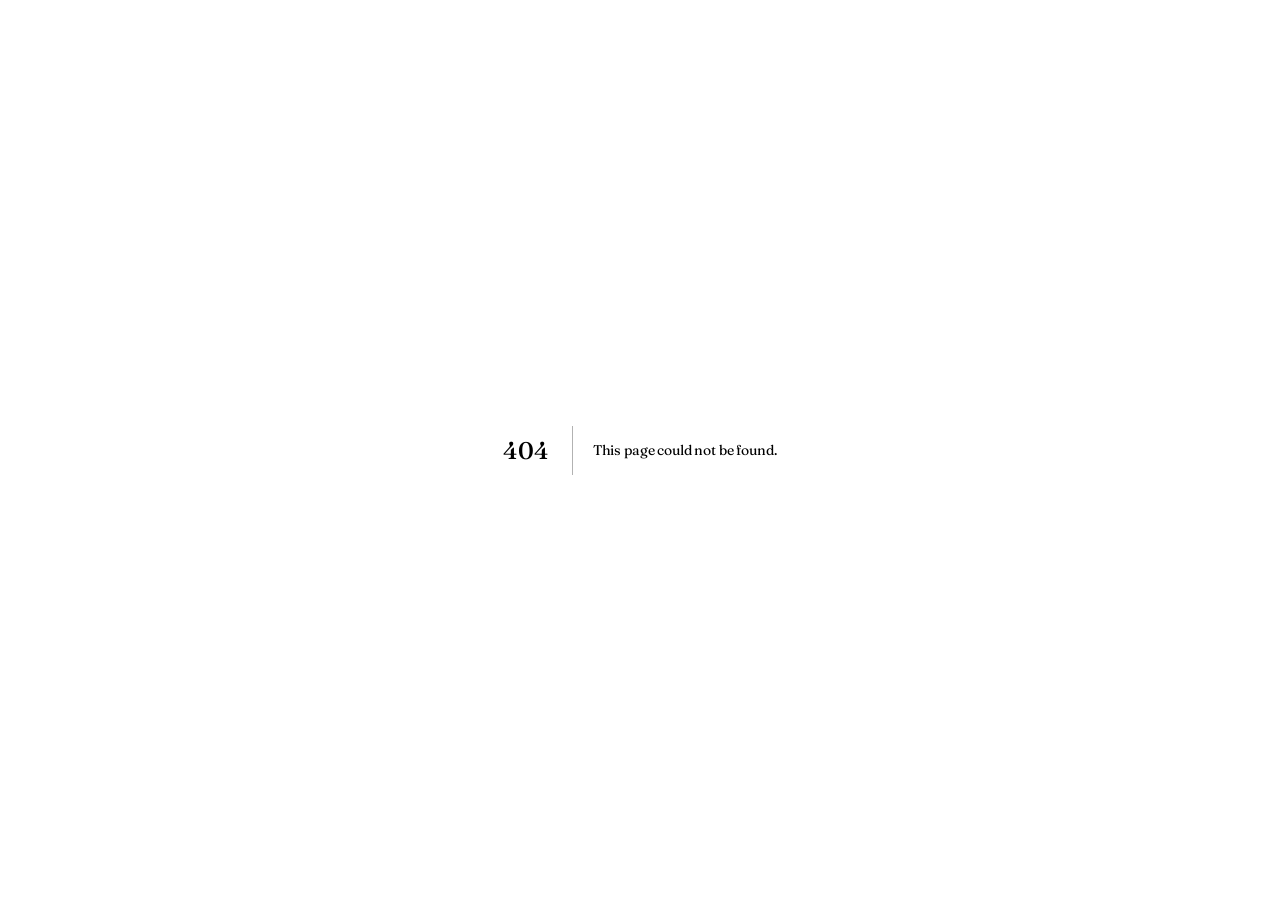
==== 404/index.html @ ecd36294 "Deploy static wedding dashboard" ====
<!DOCTYPE html><!--xGvPrdmE598zjME_dV7bC--><html lang="pt-BR"><head><meta charSet="utf-8"/><meta name="viewport" content="width=device-width, initial-scale=1"/><link rel="stylesheet" href="/_next/static/css/6b3531312c158960.css" data-precedence="next"/><link rel="preload" as="script" fetchPriority="low" href="/_next/static/chunks/webpack-1017649d66d1259f.js"/><script src="/_next/static/chunks/4bd1b696-c023c6e3521b1417.js" async=""></script><script src="/_next/static/chunks/255-81ba70bd132d3eed.js" async=""></script><script src="/_next/static/chunks/main-app-1fff531c7bb2194e.js" async=""></script><script src="/_next/static/chunks/44530001-841e3dca2e3e1a0b.js" async=""></script><script src="/_next/static/chunks/445-98592b2de2373aa4.js" async=""></script><script src="/_next/static/chunks/app/layout-c1b0266909528e82.js" async=""></script><meta name="robots" content="noindex"/><link rel="preconnect" href="https://fonts.googleapis.com"/><link rel="preconnect" href="https://fonts.gstatic.com" crossorigin=""/><title>404: This page could not be found.</title><title>Cockpit Mat &amp; Isa | 03/09/2026</title><meta name="description" content="Cockpit do casamento Mat &amp; Isa"/><link href="https://fonts.googleapis.com/css2?family=Fraunces:opsz,wght@9..144,400;9..144,500;9..144,600&amp;family=DM+Sans:wght@400;500;600;700&amp;display=swap" rel="stylesheet"/><script>
(function() {
  try {
    var stored = localStorage.getItem('theme');
    if (stored === 'dark') document.documentElement.classList.add('dark');
  } catch (e) {}
})();
</script><script src="/_next/static/chunks/polyfills-42372ed130431b0a.js" noModule=""></script></head><body><div hidden=""><!--$--><!--/$--></div><div style="font-family:system-ui,&quot;Segoe UI&quot;,Roboto,Helvetica,Arial,sans-serif,&quot;Apple Color Emoji&quot;,&quot;Segoe UI Emoji&quot;;height:100vh;text-align:center;display:flex;flex-direction:column;align-items:center;justify-content:center"><div><style>body{color:#000;background:#fff;margin:0}.next-error-h1{border-right:1px solid rgba(0,0,0,.3)}@media (prefers-color-scheme:dark){body{color:#fff;background:#000}.next-error-h1{border-right:1px solid rgba(255,255,255,.3)}}</style><h1 class="next-error-h1" style="display:inline-block;margin:0 20px 0 0;padding:0 23px 0 0;font-size:24px;font-weight:500;vertical-align:top;line-height:49px">404</h1><div style="display:inline-block"><h2 style="font-size:14px;font-weight:400;line-height:49px;margin:0">This page could not be found.</h2></div></div></div><!--$--><!--/$--><script src="/_next/static/chunks/webpack-1017649d66d1259f.js" id="_R_" async=""></script><script>(self.__next_f=self.__next_f||[]).push([0])</script><script>self.__next_f.push([1,"1:\"$Sreact.fragment\"\n2:I[4213,[\"730\",\"static/chunks/44530001-841e3dca2e3e1a0b.js\",\"445\",\"static/chunks/445-98592b2de2373aa4.js\",\"177\",\"static/chunks/app/layout-c1b0266909528e82.js\"],\"StoreProvider\"]\n3:I[9766,[],\"\"]\n4:I[8924,[],\"\"]\n5:I[4431,[],\"OutletBoundary\"]\n7:I[5278,[],\"AsyncMetadataOutlet\"]\n9:I[4431,[],\"ViewportBoundary\"]\nb:I[4431,[],\"MetadataBoundary\"]\nc:\"$Sreact.suspense\"\ne:I[7150,[],\"\"]\n:HL[\"/_next/static/css/6b3531312c158960.css\",\"style\"]\n"])</script><script>self.__next_f.push([1,"0:{\"P\":null,\"b\":\"xGvPrdmE598zjME_dV7bC\",\"p\":\"\",\"c\":[\"\",\"_not-found\",\"\"],\"i\":false,\"f\":[[[\"\",{\"children\":[\"/_not-found\",{\"children\":[\"__PAGE__\",{}]}]},\"$undefined\",\"$undefined\",true],[\"\",[\"$\",\"$1\",\"c\",{\"children\":[[[\"$\",\"link\",\"0\",{\"rel\":\"stylesheet\",\"href\":\"/_next/static/css/6b3531312c158960.css\",\"precedence\":\"next\",\"crossOrigin\":\"$undefined\",\"nonce\":\"$undefined\"}]],[\"$\",\"html\",null,{\"lang\":\"pt-BR\",\"suppressHydrationWarning\":true,\"children\":[[\"$\",\"head\",null,{\"children\":[[\"$\",\"link\",null,{\"rel\":\"preconnect\",\"href\":\"https://fonts.googleapis.com\"}],[\"$\",\"link\",null,{\"rel\":\"preconnect\",\"href\":\"https://fonts.gstatic.com\",\"crossOrigin\":\"\"}],[\"$\",\"link\",null,{\"href\":\"https://fonts.googleapis.com/css2?family=Fraunces:opsz,wght@9..144,400;9..144,500;9..144,600\u0026family=DM+Sans:wght@400;500;600;700\u0026display=swap\",\"rel\":\"stylesheet\"}],[\"$\",\"script\",null,{\"dangerouslySetInnerHTML\":{\"__html\":\"\\n(function() {\\n  try {\\n    var stored = localStorage.getItem('theme');\\n    if (stored === 'dark') document.documentElement.classList.add('dark');\\n  } catch (e) {}\\n})();\\n\"}}]]}],[\"$\",\"body\",null,{\"children\":[\"$\",\"$L2\",null,{\"children\":[\"$\",\"$L3\",null,{\"parallelRouterKey\":\"children\",\"error\":\"$undefined\",\"errorStyles\":\"$undefined\",\"errorScripts\":\"$undefined\",\"template\":[\"$\",\"$L4\",null,{}],\"templateStyles\":\"$undefined\",\"templateScripts\":\"$undefined\",\"notFound\":\"$undefined\",\"forbidden\":\"$undefined\",\"unauthorized\":\"$undefined\"}]}]}]]}]]}],{\"children\":[\"/_not-found\",[\"$\",\"$1\",\"c\",{\"children\":[null,[\"$\",\"$L3\",null,{\"parallelRouterKey\":\"children\",\"error\":\"$undefined\",\"errorStyles\":\"$undefined\",\"errorScripts\":\"$undefined\",\"template\":[\"$\",\"$L4\",null,{}],\"templateStyles\":\"$undefined\",\"templateScripts\":\"$undefined\",\"notFound\":\"$undefined\",\"forbidden\":\"$undefined\",\"unauthorized\":\"$undefined\"}]]}],{\"children\":[\"__PAGE__\",[\"$\",\"$1\",\"c\",{\"children\":[[[\"$\",\"title\",null,{\"children\":\"404: This page could not be found.\"}],[\"$\",\"div\",null,{\"style\":{\"fontFamily\":\"system-ui,\\\"Segoe UI\\\",Roboto,Helvetica,Arial,sans-serif,\\\"Apple Color Emoji\\\",\\\"Segoe UI Emoji\\\"\",\"height\":\"100vh\",\"textAlign\":\"center\",\"display\":\"flex\",\"flexDirection\":\"column\",\"alignItems\":\"center\",\"justifyContent\":\"center\"},\"children\":[\"$\",\"div\",null,{\"children\":[[\"$\",\"style\",null,{\"dangerouslySetInnerHTML\":{\"__html\":\"body{color:#000;background:#fff;margin:0}.next-error-h1{border-right:1px solid rgba(0,0,0,.3)}@media (prefers-color-scheme:dark){body{color:#fff;background:#000}.next-error-h1{border-right:1px solid rgba(255,255,255,.3)}}\"}}],[\"$\",\"h1\",null,{\"className\":\"next-error-h1\",\"style\":{\"display\":\"inline-block\",\"margin\":\"0 20px 0 0\",\"padding\":\"0 23px 0 0\",\"fontSize\":24,\"fontWeight\":500,\"verticalAlign\":\"top\",\"lineHeight\":\"49px\"},\"children\":404}],[\"$\",\"div\",null,{\"style\":{\"display\":\"inline-block\"},\"children\":[\"$\",\"h2\",null,{\"style\":{\"fontSize\":14,\"fontWeight\":400,\"lineHeight\":\"49px\",\"margin\":0},\"children\":\"This page could not be found.\"}]}]]}]}]],null,[\"$\",\"$L5\",null,{\"children\":[\"$L6\",[\"$\",\"$L7\",null,{\"promise\":\"$@8\"}]]}]]}],{},null,false]},null,false]},null,false],[\"$\",\"$1\",\"h\",{\"children\":[[\"$\",\"meta\",null,{\"name\":\"robots\",\"content\":\"noindex\"}],[[\"$\",\"$L9\",null,{\"children\":\"$La\"}],null],[\"$\",\"$Lb\",null,{\"children\":[\"$\",\"div\",null,{\"hidden\":true,\"children\":[\"$\",\"$c\",null,{\"fallback\":null,\"children\":\"$Ld\"}]}]}]]}],false]],\"m\":\"$undefined\",\"G\":[\"$e\",[]],\"s\":false,\"S\":true}\n"])</script><script>self.__next_f.push([1,"a:[[\"$\",\"meta\",\"0\",{\"charSet\":\"utf-8\"}],[\"$\",\"meta\",\"1\",{\"name\":\"viewport\",\"content\":\"width=device-width, initial-scale=1\"}]]\n6:null\n"])</script><script>self.__next_f.push([1,"8:{\"metadata\":[[\"$\",\"title\",\"0\",{\"children\":\"Cockpit Mat \u0026 Isa | 03/09/2026\"}],[\"$\",\"meta\",\"1\",{\"name\":\"description\",\"content\":\"Cockpit do casamento Mat \u0026 Isa\"}]],\"error\":null,\"digest\":\"$undefined\"}\n"])</script><script>self.__next_f.push([1,"d:\"$8:metadata\"\n"])</script></body></html>
---- _next/static/css/6b3531312c158960.css ----
/*! tailwindcss v4.3.0 | MIT License | https://tailwindcss.com */@layer properties{@supports (((-webkit-hyphens:none)) and (not (margin-trim:inline))) or ((-moz-orient:inline) and (not (color:rgb(from red r g b)))){*,::backdrop,:after,:before{--tw-space-y-reverse:0;--tw-divide-y-reverse:0;--tw-border-style:solid;--tw-leading:initial;--tw-font-weight:initial;--tw-tracking:initial;--tw-ordinal:initial;--tw-slashed-zero:initial;--tw-numeric-figure:initial;--tw-numeric-spacing:initial;--tw-numeric-fraction:initial;--tw-shadow:0 0 #0000;--tw-shadow-color:initial;--tw-shadow-alpha:100%;--tw-inset-shadow:0 0 #0000;--tw-inset-shadow-color:initial;--tw-inset-shadow-alpha:100%;--tw-ring-color:initial;--tw-ring-shadow:0 0 #0000;--tw-inset-ring-color:initial;--tw-inset-ring-shadow:0 0 #0000;--tw-ring-inset:initial;--tw-ring-offset-width:0px;--tw-ring-offset-color:#fff;--tw-ring-offset-shadow:0 0 #0000;--tw-outline-style:solid;--tw-blur:initial;--tw-brightness:initial;--tw-contrast:initial;--tw-grayscale:initial;--tw-hue-rotate:initial;--tw-invert:initial;--tw-opacity:initial;--tw-saturate:initial;--tw-sepia:initial;--tw-drop-shadow:initial;--tw-drop-shadow-color:initial;--tw-drop-shadow-alpha:100%;--tw-drop-shadow-size:initial;--tw-backdrop-blur:initial;--tw-backdrop-brightness:initial;--tw-backdrop-contrast:initial;--tw-backdrop-grayscale:initial;--tw-backdrop-hue-rotate:initial;--tw-backdrop-invert:initial;--tw-backdrop-opacity:initial;--tw-backdrop-saturate:initial;--tw-backdrop-sepia:initial;--tw-scale-x:1;--tw-scale-y:1;--tw-scale-z:1}}}@layer theme{:host,:root{--font-sans:ui-sans-serif,system-ui,sans-serif,"Apple Color Emoji","Segoe UI Emoji","Segoe UI Symbol","Noto Color Emoji";--font-mono:ui-monospace,SFMono-Regular,Menlo,Monaco,Consolas,"Liberation Mono","Courier New",monospace;--color-white:#fff;--spacing:.25rem;--container-sm:24rem;--container-md:28rem;--container-xl:36rem;--container-3xl:48rem;--container-4xl:56rem;--container-5xl:64rem;--container-6xl:72rem;--container-7xl:80rem;--text-xs:.75rem;--text-xs--line-height:calc(1 / .75);--text-sm:.875rem;--text-sm--line-height:calc(1.25 / .875);--text-base:1rem;--text-base--line-height:calc(1.5 / 1);--text-lg:1.125rem;--text-lg--line-height:calc(1.75 / 1.125);--text-xl:1.25rem;--text-xl--line-height:calc(1.75 / 1.25);--text-2xl:1.5rem;--text-2xl--line-height:calc(2 / 1.5);--text-3xl:1.875rem;--text-3xl--line-height:calc(2.25 / 1.875);--text-4xl:2.25rem;--text-4xl--line-height:calc(2.5 / 2.25);--text-5xl:3rem;--text-5xl--line-height:1;--text-6xl:3.75rem;--text-6xl--line-height:1;--text-7xl:4.5rem;--text-7xl--line-height:1;--text-8xl:6rem;--text-8xl--line-height:1;--font-weight-light:300;--font-weight-normal:400;--font-weight-medium:500;--font-weight-semibold:600;--font-weight-bold:700;--tracking-tighter:-.05em;--tracking-tight:-.025em;--tracking-wide:.025em;--tracking-wider:.05em;--leading-relaxed:1.625;--radius-md:.375rem;--radius-lg:.5rem;--radius-xl:.75rem;--radius-3xl:1.5rem;--blur-xl:24px;--default-transition-duration:.15s;--default-transition-timing-function:cubic-bezier(.4,0,.2,1);--default-font-family:var(--font-sans);--default-mono-font-family:var(--font-mono);--font-display:"Fraunces","Cormorant Garamond",Georgia,serif;--font-body:"DM Sans",system-ui,-apple-system,sans-serif}}@layer base{*,::backdrop,:after,:before{box-sizing:border-box;border:0 solid;margin:0;padding:0}::file-selector-button{box-sizing:border-box;border:0 solid;margin:0;padding:0}:host,html{-webkit-text-size-adjust:100%;tab-size:4;line-height:1.5;font-family:var(--default-font-family,ui-sans-serif,system-ui,sans-serif,"Apple Color Emoji","Segoe UI Emoji","Segoe UI Symbol","Noto Color Emoji");font-feature-settings:var(--default-font-feature-settings,normal);font-variation-settings:var(--default-font-variation-settings,normal);-webkit-tap-highlight-color:transparent}hr{height:0;color:inherit;border-top-width:1px}abbr:where([title]){-webkit-text-decoration:underline dotted;text-decoration:underline dotted}h1,h2,h3,h4,h5,h6{font-size:inherit;font-weight:inherit}a{color:inherit;-webkit-text-decoration:inherit;text-decoration:inherit}b,strong{font-weight:bolder}code,kbd,pre,samp{font-family:var(--default-mono-font-family,ui-monospace,SFMono-Regular,Menlo,Monaco,Consolas,"Liberation Mono","Courier New",monospace);font-feature-settings:var(--default-mono-font-feature-settings,normal);font-variation-settings:var(--default-mono-font-variation-settings,normal);font-size:1em}small{font-size:80%}sub,sup{vertical-align:baseline;font-size:75%;line-height:0;position:relative}sub{bottom:-.25em}sup{top:-.5em}table{text-indent:0;border-color:inherit;border-collapse:collapse}:-moz-focusring{outline:auto}progress{vertical-align:baseline}summary{display:list-item}menu,ol,ul{list-style:none}audio,canvas,embed,iframe,img,object,svg,video{vertical-align:middle;display:block}img,video{max-width:100%;height:auto}button,input,optgroup,select,textarea{font:inherit;font-feature-settings:inherit;font-variation-settings:inherit;letter-spacing:inherit;color:inherit;opacity:1;background-color:#0000;border-radius:0}::file-selector-button{font:inherit;font-feature-settings:inherit;font-variation-settings:inherit;letter-spacing:inherit;color:inherit;opacity:1;background-color:#0000;border-radius:0}:where(select:is([multiple],[size])) optgroup{font-weight:bolder}:where(select:is([multiple],[size])) optgroup option{padding-inline-start:20px}::file-selector-button{margin-inline-end:4px}::placeholder{opacity:1}@supports (not ((-webkit-appearance:-apple-pay-button))) or (contain-intrinsic-size:1px){::placeholder{color:currentColor}@supports (color:color-mix(in lab,red,red)){::placeholder{color:color-mix(in oklab,currentcolor 50%,transparent)}}}textarea{resize:vertical}::-webkit-search-decoration{-webkit-appearance:none}::-webkit-date-and-time-value{min-height:1lh;text-align:inherit}::-webkit-datetime-edit{display:inline-flex}::-webkit-datetime-edit-fields-wrapper{padding:0}::-webkit-datetime-edit,::-webkit-datetime-edit-year-field{padding-block:0}::-webkit-datetime-edit-day-field,::-webkit-datetime-edit-month-field{padding-block:0}::-webkit-datetime-edit-hour-field,::-webkit-datetime-edit-minute-field{padding-block:0}::-webkit-datetime-edit-millisecond-field,::-webkit-datetime-edit-second-field{padding-block:0}::-webkit-datetime-edit-meridiem-field{padding-block:0}::-webkit-calendar-picker-indicator{line-height:1}:-moz-ui-invalid{box-shadow:none}button,input:where([type=button],[type=reset],[type=submit]){appearance:button}::file-selector-button{appearance:button}::-webkit-inner-spin-button,::-webkit-outer-spin-button{height:auto}[hidden]:where(:not([hidden=until-found])){display:none!important}}@layer components;@layer utilities{.pointer-events-none{pointer-events:none}.visible{visibility:visible}.absolute{position:absolute}.fixed{position:fixed}.relative{position:relative}.sticky{position:sticky}.inset-0{inset:calc(var(--spacing) * 0)}.top-0{top:calc(var(--spacing) * 0)}.top-6{top:calc(var(--spacing) * 6)}.right-0{right:calc(var(--spacing) * 0)}.right-3{right:calc(var(--spacing) * 3)}.right-6{right:calc(var(--spacing) * 6)}.right-8{right:calc(var(--spacing) * 8)}.bottom-3{bottom:calc(var(--spacing) * 3)}.bottom-8{bottom:calc(var(--spacing) * 8)}.bottom-14{bottom:calc(var(--spacing) * 14)}.z-10{z-index:10}.z-50{z-index:50}.col-span-full{grid-column:1/-1}.container{width:100%}@media (min-width:40rem){.container{max-width:40rem}}@media (min-width:48rem){.container{max-width:48rem}}@media (min-width:64rem){.container{max-width:64rem}}@media (min-width:80rem){.container{max-width:80rem}}@media (min-width:96rem){.container{max-width:96rem}}.mx-auto{margin-inline:auto}.mt-0\.5{margin-top:calc(var(--spacing) * .5)}.mt-1{margin-top:calc(var(--spacing) * 1)}.mt-1\.5{margin-top:calc(var(--spacing) * 1.5)}.mt-2{margin-top:calc(var(--spacing) * 2)}.mt-3{margin-top:calc(var(--spacing) * 3)}.mt-auto{margin-top:auto}.mr-3{margin-right:calc(var(--spacing) * 3)}.mr-4{margin-right:calc(var(--spacing) * 4)}.mb-1{margin-bottom:calc(var(--spacing) * 1)}.mb-2{margin-bottom:calc(var(--spacing) * 2)}.mb-3{margin-bottom:calc(var(--spacing) * 3)}.mb-4{margin-bottom:calc(var(--spacing) * 4)}.mb-6{margin-bottom:calc(var(--spacing) * 6)}.mb-8{margin-bottom:calc(var(--spacing) * 8)}.mb-10{margin-bottom:calc(var(--spacing) * 10)}.ml-2{margin-left:calc(var(--spacing) * 2)}.block{display:block}.flex{display:flex}.grid{display:grid}.inline-block{display:inline-block}.inline-flex{display:inline-flex}.table{display:table}.aspect-square{aspect-ratio:1}.h-1{height:calc(var(--spacing) * 1)}.h-1\.5{height:calc(var(--spacing) * 1.5)}.h-2\.5{height:calc(var(--spacing) * 2.5)}.h-3{height:calc(var(--spacing) * 3)}.h-3\.5{height:calc(var(--spacing) * 3.5)}.h-4{height:calc(var(--spacing) * 4)}.h-5{height:calc(var(--spacing) * 5)}.h-6{height:calc(var(--spacing) * 6)}.h-8{height:calc(var(--spacing) * 8)}.h-9{height:calc(var(--spacing) * 9)}.h-10{height:calc(var(--spacing) * 10)}.h-12{height:calc(var(--spacing) * 12)}.h-\[1em\]{height:1em}.h-fit{height:fit-content}.h-full{height:100%}.min-h-\[60px\]{min-height:60px}.min-h-screen{min-height:100vh}.w-2\.5{width:calc(var(--spacing) * 2.5)}.w-3{width:calc(var(--spacing) * 3)}.w-3\.5{width:calc(var(--spacing) * 3.5)}.w-4{width:calc(var(--spacing) * 4)}.w-5{width:calc(var(--spacing) * 5)}.w-6{width:calc(var(--spacing) * 6)}.w-9{width:calc(var(--spacing) * 9)}.w-10{width:calc(var(--spacing) * 10)}.w-12{width:calc(var(--spacing) * 12)}.w-24{width:calc(var(--spacing) * 24)}.w-28{width:calc(var(--spacing) * 28)}.w-32{width:calc(var(--spacing) * 32)}.w-64{width:calc(var(--spacing) * 64)}.w-\[1\.2em\]{width:1.2em}.w-full{width:100%}.max-w-3xl{max-width:var(--container-3xl)}.max-w-4xl{max-width:var(--container-4xl)}.max-w-5xl{max-width:var(--container-5xl)}.max-w-6xl{max-width:var(--container-6xl)}.max-w-7xl{max-width:var(--container-7xl)}.max-w-md{max-width:var(--container-md)}.max-w-sm{max-width:var(--container-sm)}.max-w-xl{max-width:var(--container-xl)}.min-w-0{min-width:calc(var(--spacing) * 0)}.min-w-\[80px\]{min-width:80px}.flex-1{flex:1}.flex-shrink-0{flex-shrink:0}.cursor-pointer{cursor:pointer}.cursor-text{cursor:text}.resize-y{resize:vertical}.grid-cols-1{grid-template-columns:repeat(1,minmax(0,1fr))}.grid-cols-2{grid-template-columns:repeat(2,minmax(0,1fr))}.grid-cols-7{grid-template-columns:repeat(7,minmax(0,1fr))}.flex-col{flex-direction:column}.flex-wrap{flex-wrap:wrap}.items-center{align-items:center}.items-end{align-items:flex-end}.items-start{align-items:flex-start}.justify-between{justify-content:space-between}.justify-center{justify-content:center}.gap-1{gap:calc(var(--spacing) * 1)}.gap-2{gap:calc(var(--spacing) * 2)}.gap-3{gap:calc(var(--spacing) * 3)}.gap-4{gap:calc(var(--spacing) * 4)}.gap-6{gap:calc(var(--spacing) * 6)}.gap-8{gap:calc(var(--spacing) * 8)}:where(.space-y-1\.5>:not(:last-child)){--tw-space-y-reverse:0;margin-block-start:calc(calc(var(--spacing) * 1.5) * var(--tw-space-y-reverse));margin-block-end:calc(calc(var(--spacing) * 1.5) * calc(1 - var(--tw-space-y-reverse)))}:where(.space-y-2>:not(:last-child)){--tw-space-y-reverse:0;margin-block-start:calc(calc(var(--spacing) * 2) * var(--tw-space-y-reverse));margin-block-end:calc(calc(var(--spacing) * 2) * calc(1 - var(--tw-space-y-reverse)))}:where(.space-y-3>:not(:last-child)){--tw-space-y-reverse:0;margin-block-start:calc(calc(var(--spacing) * 3) * var(--tw-space-y-reverse));margin-block-end:calc(calc(var(--spacing) * 3) * calc(1 - var(--tw-space-y-reverse)))}:where(.space-y-4>:not(:last-child)){--tw-space-y-reverse:0;margin-block-start:calc(calc(var(--spacing) * 4) * var(--tw-space-y-reverse));margin-block-end:calc(calc(var(--spacing) * 4) * calc(1 - var(--tw-space-y-reverse)))}:where(.space-y-6>:not(:last-child)){--tw-space-y-reverse:0;margin-block-start:calc(calc(var(--spacing) * 6) * var(--tw-space-y-reverse));margin-block-end:calc(calc(var(--spacing) * 6) * calc(1 - var(--tw-space-y-reverse)))}:where(.space-y-8>:not(:last-child)){--tw-space-y-reverse:0;margin-block-start:calc(calc(var(--spacing) * 8) * var(--tw-space-y-reverse));margin-block-end:calc(calc(var(--spacing) * 8) * calc(1 - var(--tw-space-y-reverse)))}:where(.divide-y>:not(:last-child)){--tw-divide-y-reverse:0;border-bottom-style:var(--tw-border-style);border-top-style:var(--tw-border-style);border-top-width:calc(1px * var(--tw-divide-y-reverse));border-bottom-width:calc(1px * calc(1 - var(--tw-divide-y-reverse)))}:where(.divide-\[var\(--border\)\]>:not(:last-child)){border-color:var(--border)}.truncate{text-overflow:ellipsis;white-space:nowrap;overflow:hidden}.overflow-auto{overflow:auto}.overflow-hidden{overflow:hidden}.rounded{border-radius:.25rem}.rounded-3xl{border-radius:var(--radius-3xl)}.rounded-full{border-radius:3.40282e+38px}.rounded-lg{border-radius:var(--radius-lg)}.rounded-md{border-radius:var(--radius-md)}.rounded-xl{border-radius:var(--radius-xl)}.border{border-style:var(--tw-border-style);border-width:1px}.border-2{border-style:var(--tw-border-style);border-width:2px}.border-t{border-top-style:var(--tw-border-style);border-top-width:1px}.border-r{border-right-style:var(--tw-border-style);border-right-width:1px}.border-\[var\(--border\)\]{border-color:var(--border)}.border-\[var\(--border2\)\]{border-color:var(--border2)}.border-\[var\(--danger\)\],.border-\[var\(--danger\)\]\/30{border-color:var(--danger)}@supports (color:color-mix(in lab,red,red)){.border-\[var\(--danger\)\]\/30{border-color:color-mix(in oklab,var(--danger) 30%,transparent)}}.border-\[var\(--gold\)\],.border-\[var\(--gold\)\]\/20{border-color:var(--gold)}@supports (color:color-mix(in lab,red,red)){.border-\[var\(--gold\)\]\/20{border-color:color-mix(in oklab,var(--gold) 20%,transparent)}}.border-\[var\(--green\)\]{border-color:var(--green)}.border-transparent{border-color:#0000}.bg-\[var\(--background\)\]{background-color:var(--background)}.bg-\[var\(--bg\)\]{background-color:var(--bg)}.bg-\[var\(--card\)\],.bg-\[var\(--card\)\]\/70{background-color:var(--card)}@supports (color:color-mix(in lab,red,red)){.bg-\[var\(--card\)\]\/70{background-color:color-mix(in oklab,var(--card) 70%,transparent)}}.bg-\[var\(--card-bg\)\]{background-color:var(--card-bg)}.bg-\[var\(--card2\)\],.bg-\[var\(--card2\)\]\/40{background-color:var(--card2)}@supports (color:color-mix(in lab,red,red)){.bg-\[var\(--card2\)\]\/40{background-color:color-mix(in oklab,var(--card2) 40%,transparent)}}.bg-\[var\(--danger\)\]\/5{background-color:var(--danger)}@supports (color:color-mix(in lab,red,red)){.bg-\[var\(--danger\)\]\/5{background-color:color-mix(in oklab,var(--danger) 5%,transparent)}}.bg-\[var\(--danger\)\]\/10{background-color:var(--danger)}@supports (color:color-mix(in lab,red,red)){.bg-\[var\(--danger\)\]\/10{background-color:color-mix(in oklab,var(--danger) 10%,transparent)}}.bg-\[var\(--danger-h\)\]{background-color:var(--danger-h)}.bg-\[var\(--destructive\)\]{background-color:var(--destructive)}.bg-\[var\(--gold\)\]{background-color:var(--gold)}.bg-\[var\(--gold-dim\)\]{background-color:var(--gold-dim)}.bg-\[var\(--green\)\]{background-color:var(--green)}.bg-\[var\(--orange\)\]{background-color:var(--orange)}.bg-\[var\(--primary\)\]{background-color:var(--primary)}.bg-\[var\(--secondary\)\]{background-color:var(--secondary)}.fill-\[var\(--gold\)\]{fill:var(--gold)}.p-1{padding:calc(var(--spacing) * 1)}.p-1\.5{padding:calc(var(--spacing) * 1.5)}.p-2{padding:calc(var(--spacing) * 2)}.p-3{padding:calc(var(--spacing) * 3)}.p-4{padding:calc(var(--spacing) * 4)}.p-5{padding:calc(var(--spacing) * 5)}.p-6{padding:calc(var(--spacing) * 6)}.p-8{padding:calc(var(--spacing) * 8)}.px-1{padding-inline:calc(var(--spacing) * 1)}.px-2{padding-inline:calc(var(--spacing) * 2)}.px-2\.5{padding-inline:calc(var(--spacing) * 2.5)}.px-3{padding-inline:calc(var(--spacing) * 3)}.px-4{padding-inline:calc(var(--spacing) * 4)}.px-8{padding-inline:calc(var(--spacing) * 8)}.py-0\.5{padding-block:calc(var(--spacing) * .5)}.py-1{padding-block:calc(var(--spacing) * 1)}.py-1\.5{padding-block:calc(var(--spacing) * 1.5)}.py-2{padding-block:calc(var(--spacing) * 2)}.py-3{padding-block:calc(var(--spacing) * 3)}.py-4{padding-block:calc(var(--spacing) * 4)}.py-12{padding-block:calc(var(--spacing) * 12)}.pt-0{padding-top:calc(var(--spacing) * 0)}.pt-3{padding-top:calc(var(--spacing) * 3)}.pt-24{padding-top:calc(var(--spacing) * 24)}.pt-\[40vh\]{padding-top:40vh}.pr-24{padding-right:calc(var(--spacing) * 24)}.pb-6{padding-bottom:calc(var(--spacing) * 6)}.pb-12{padding-bottom:calc(var(--spacing) * 12)}.text-center{text-align:center}.text-left{text-align:left}.text-right{text-align:right}.font-mono{font-family:var(--font-mono)}.font-sans{font-family:var(--font-sans)}.text-2xl{font-size:var(--text-2xl);line-height:var(--tw-leading,var(--text-2xl--line-height))}.text-3xl{font-size:var(--text-3xl);line-height:var(--tw-leading,var(--text-3xl--line-height))}.text-4xl{font-size:var(--text-4xl);line-height:var(--tw-leading,var(--text-4xl--line-height))}.text-5xl{font-size:var(--text-5xl);line-height:var(--tw-leading,var(--text-5xl--line-height))}.text-base{font-size:var(--text-base);line-height:var(--tw-leading,var(--text-base--line-height))}.text-lg{font-size:var(--text-lg);line-height:var(--tw-leading,var(--text-lg--line-height))}.text-sm{font-size:var(--text-sm);line-height:var(--tw-leading,var(--text-sm--line-height))}.text-xl{font-size:var(--text-xl);line-height:var(--tw-leading,var(--text-xl--line-height))}.text-xs{font-size:var(--text-xs);line-height:var(--tw-leading,var(--text-xs--line-height))}.text-\[9px\]{font-size:9px}.text-\[10px\]{font-size:10px}.text-\[11px\]{font-size:11px}.leading-none{--tw-leading:1;line-height:1}.leading-relaxed{--tw-leading:var(--leading-relaxed);line-height:var(--leading-relaxed)}.font-bold{--tw-font-weight:var(--font-weight-bold);font-weight:var(--font-weight-bold)}.font-light{--tw-font-weight:var(--font-weight-light);font-weight:var(--font-weight-light)}.font-medium{--tw-font-weight:var(--font-weight-medium);font-weight:var(--font-weight-medium)}.font-normal{--tw-font-weight:var(--font-weight-normal);font-weight:var(--font-weight-normal)}.font-semibold{--tw-font-weight:var(--font-weight-semibold);font-weight:var(--font-weight-semibold)}.tracking-\[0\.2em\]{--tw-tracking:.2em;letter-spacing:.2em}.tracking-tight{--tw-tracking:var(--tracking-tight);letter-spacing:var(--tracking-tight)}.tracking-tighter{--tw-tracking:var(--tracking-tighter);letter-spacing:var(--tracking-tighter)}.tracking-wide{--tw-tracking:var(--tracking-wide);letter-spacing:var(--tracking-wide)}.tracking-wider{--tw-tracking:var(--tracking-wider);letter-spacing:var(--tracking-wider)}.whitespace-nowrap{white-space:nowrap}.whitespace-pre-wrap{white-space:pre-wrap}.text-\[var\(--card-foreground\)\]{color:var(--card-foreground)}.text-\[var\(--danger\)\]{color:var(--danger)}.text-\[var\(--destructive-foreground\)\]{color:var(--destructive-foreground)}.text-\[var\(--foreground\)\]{color:var(--foreground)}.text-\[var\(--gold\)\]{color:var(--gold)}.text-\[var\(--gold-h\)\]{color:var(--gold-h)}.text-\[var\(--green\)\]{color:var(--green)}.text-\[var\(--muted-foreground\)\]{color:var(--muted-foreground)}.text-\[var\(--orange\)\]{color:var(--orange)}.text-\[var\(--primary\)\]{color:var(--primary)}.text-\[var\(--primary-foreground\)\]{color:var(--primary-foreground)}.text-\[var\(--secondary-foreground\)\]{color:var(--secondary-foreground)}.text-\[var\(--text\)\]{color:var(--text)}.text-\[var\(--text2\)\]{color:var(--text2)}.text-\[var\(--text3\)\],.text-\[var\(--text3\)\]\/50{color:var(--text3)}@supports (color:color-mix(in lab,red,red)){.text-\[var\(--text3\)\]\/50{color:color-mix(in oklab,var(--text3) 50%,transparent)}}.text-white{color:var(--color-white)}.capitalize{text-transform:capitalize}.uppercase{text-transform:uppercase}.italic{font-style:italic}.tabular-nums{--tw-numeric-spacing:tabular-nums;font-variant-numeric:var(--tw-ordinal,) var(--tw-slashed-zero,) var(--tw-numeric-figure,) var(--tw-numeric-spacing,) var(--tw-numeric-fraction,)}.line-through{text-decoration-line:line-through}.underline-offset-4{text-underline-offset:4px}.opacity-0{opacity:0}.opacity-50{opacity:.5}.opacity-60{opacity:.6}.opacity-70{opacity:.7}.shadow-\[var\(--gold\)\]\/20{--tw-shadow-alpha:20%;--tw-shadow:var(--gold)}.shadow-\[var\(--gold\)\]\/20,.shadow-\[var\(--shadow-2\)\]{box-shadow:var(--tw-inset-shadow),var(--tw-inset-ring-shadow),var(--tw-ring-offset-shadow),var(--tw-ring-shadow),var(--tw-shadow)}.shadow-\[var\(--shadow-2\)\]{--tw-shadow:var(--shadow-2)}.shadow-\[var\(--shadow-3\)\]{--tw-shadow:var(--shadow-3)}.shadow-\[var\(--shadow-3\)\],.shadow-lg{box-shadow:var(--tw-inset-shadow),var(--tw-inset-ring-shadow),var(--tw-ring-offset-shadow),var(--tw-ring-shadow),var(--tw-shadow)}.shadow-lg{--tw-shadow:0 10px 15px -3px var(--tw-shadow-color,#0000001a),0 4px 6px -4px var(--tw-shadow-color,#0000001a)}.shadow-sm{--tw-shadow:0 1px 3px 0 var(--tw-shadow-color,#0000001a),0 1px 2px -1px var(--tw-shadow-color,#0000001a)}.ring-2,.shadow-sm{box-shadow:var(--tw-inset-shadow),var(--tw-inset-ring-shadow),var(--tw-ring-offset-shadow),var(--tw-ring-shadow),var(--tw-shadow)}.ring-2{--tw-ring-shadow:var(--tw-ring-inset,) 0 0 0 calc(2px + var(--tw-ring-offset-width)) var(--tw-ring-color,currentcolor)}.ring-\[var\(--gold\)\]\/40{--tw-ring-color:var(--gold)}@supports (color:color-mix(in lab,red,red)){.ring-\[var\(--gold\)\]\/40{--tw-ring-color:color-mix(in oklab,var(--gold) 40%,transparent)}}.outline{outline-style:var(--tw-outline-style);outline-width:1px}.filter{filter:var(--tw-blur,) var(--tw-brightness,) var(--tw-contrast,) var(--tw-grayscale,) var(--tw-hue-rotate,) var(--tw-invert,) var(--tw-saturate,) var(--tw-sepia,) var(--tw-drop-shadow,)}.backdrop-blur-xl{--tw-backdrop-blur:blur(var(--blur-xl));-webkit-backdrop-filter:var(--tw-backdrop-blur,) var(--tw-backdrop-brightness,) var(--tw-backdrop-contrast,) var(--tw-backdrop-grayscale,) var(--tw-backdrop-hue-rotate,) var(--tw-backdrop-invert,) var(--tw-backdrop-opacity,) var(--tw-backdrop-saturate,) var(--tw-backdrop-sepia,);backdrop-filter:var(--tw-backdrop-blur,) var(--tw-backdrop-brightness,) var(--tw-backdrop-contrast,) var(--tw-backdrop-grayscale,) var(--tw-backdrop-hue-rotate,) var(--tw-backdrop-invert,) var(--tw-backdrop-opacity,) var(--tw-backdrop-saturate,) var(--tw-backdrop-sepia,)}.transition{transition-property:color,background-color,border-color,outline-color,text-decoration-color,fill,stroke,--tw-gradient-from,--tw-gradient-via,--tw-gradient-to,opacity,box-shadow,transform,translate,scale,rotate,filter,-webkit-backdrop-filter,backdrop-filter,display,content-visibility,overlay,pointer-events;transition-timing-function:var(--tw-ease,var(--default-transition-timing-function));transition-duration:var(--tw-duration,var(--default-transition-duration))}.transition-all{transition-property:all;transition-timing-function:var(--tw-ease,var(--default-transition-timing-function));transition-duration:var(--tw-duration,var(--default-transition-duration))}.transition-colors{transition-property:color,background-color,border-color,outline-color,text-decoration-color,fill,stroke,--tw-gradient-from,--tw-gradient-via,--tw-gradient-to;transition-timing-function:var(--tw-ease,var(--default-transition-timing-function));transition-duration:var(--tw-duration,var(--default-transition-duration))}.transition-opacity{transition-property:opacity;transition-timing-function:var(--tw-ease,var(--default-transition-timing-function));transition-duration:var(--tw-duration,var(--default-transition-duration))}.transition-shadow{transition-property:box-shadow;transition-timing-function:var(--tw-ease,var(--default-transition-timing-function));transition-duration:var(--tw-duration,var(--default-transition-duration))}.transition-transform{transition-property:transform,translate,scale,rotate;transition-timing-function:var(--tw-ease,var(--default-transition-timing-function));transition-duration:var(--tw-duration,var(--default-transition-duration))}@media (hover:hover){.group-hover\:opacity-100:is(:where(.group):hover *){opacity:1}}.last\:mr-0:last-child{margin-right:calc(var(--spacing) * 0)}@media (hover:hover){.hover\:scale-105:hover{--tw-scale-x:105%;--tw-scale-y:105%;--tw-scale-z:105%;scale:var(--tw-scale-x) var(--tw-scale-y)}.hover\:scale-110:hover{--tw-scale-x:110%;--tw-scale-y:110%;--tw-scale-z:110%;scale:var(--tw-scale-x) var(--tw-scale-y)}.hover\:scale-\[1\.01\]:hover{scale:1.01}.hover\:scale-\[1\.02\]:hover{scale:1.02}.hover\:border-\[var\(--border\)\]:hover{border-color:var(--border)}.hover\:border-\[var\(--gold\)\]:hover{border-color:var(--gold)}.hover\:bg-\[var\(--accent\)\]:hover{background-color:var(--accent)}.hover\:bg-\[var\(--card-hover\)\]:hover{background-color:var(--card-hover)}.hover\:bg-\[var\(--danger-h\)\]:hover{background-color:var(--danger-h)}.hover\:bg-\[var\(--gold-h\)\]:hover{background-color:var(--gold-h)}.hover\:text-\[var\(--accent-foreground\)\]:hover{color:var(--accent-foreground)}.hover\:text-\[var\(--danger\)\]:hover{color:var(--danger)}.hover\:text-\[var\(--gold\)\]:hover{color:var(--gold)}.hover\:text-\[var\(--gold-h\)\]:hover{color:var(--gold-h)}.hover\:text-\[var\(--green\)\]:hover{color:var(--green)}.hover\:text-\[var\(--text2\)\]:hover{color:var(--text2)}.hover\:underline:hover{text-decoration-line:underline}.hover\:shadow-\[var\(--shadow-2\)\]:hover{--tw-shadow:var(--shadow-2)}.hover\:shadow-\[var\(--shadow-2\)\]:hover,.hover\:shadow-sm:hover{box-shadow:var(--tw-inset-shadow),var(--tw-inset-ring-shadow),var(--tw-ring-offset-shadow),var(--tw-ring-shadow),var(--tw-shadow)}.hover\:shadow-sm:hover{--tw-shadow:0 1px 3px 0 var(--tw-shadow-color,#0000001a),0 1px 2px -1px var(--tw-shadow-color,#0000001a)}}.focus\:ring-2:focus{--tw-ring-shadow:var(--tw-ring-inset,) 0 0 0 calc(2px + var(--tw-ring-offset-width)) var(--tw-ring-color,currentcolor);box-shadow:var(--tw-inset-shadow),var(--tw-inset-ring-shadow),var(--tw-ring-offset-shadow),var(--tw-ring-shadow),var(--tw-shadow)}.focus\:ring-\[var\(--gold\)\]\/30:focus{--tw-ring-color:var(--gold)}@supports (color:color-mix(in lab,red,red)){.focus\:ring-\[var\(--gold\)\]\/30:focus{--tw-ring-color:color-mix(in oklab,var(--gold) 30%,transparent)}}.focus\:outline-none:focus{--tw-outline-style:none;outline-style:none}.focus-visible\:ring-1:focus-visible{--tw-ring-shadow:var(--tw-ring-inset,) 0 0 0 calc(1px + var(--tw-ring-offset-width)) var(--tw-ring-color,currentcolor);box-shadow:var(--tw-inset-shadow),var(--tw-inset-ring-shadow),var(--tw-ring-offset-shadow),var(--tw-ring-shadow),var(--tw-shadow)}.focus-visible\:ring-\[var\(--ring\)\]:focus-visible{--tw-ring-color:var(--ring)}.focus-visible\:outline-none:focus-visible{--tw-outline-style:none;outline-style:none}.active\:scale-95:active{--tw-scale-x:95%;--tw-scale-y:95%;--tw-scale-z:95%;scale:var(--tw-scale-x) var(--tw-scale-y)}.disabled\:pointer-events-none:disabled{pointer-events:none}.disabled\:opacity-40:disabled{opacity:.4}.disabled\:opacity-50:disabled{opacity:.5}@media (min-width:40rem){.sm\:col-span-2{grid-column:span 2/span 2}.sm\:w-auto{width:auto}.sm\:grid-cols-2{grid-template-columns:repeat(2,minmax(0,1fr))}.sm\:grid-cols-\[1fr_auto\]{grid-template-columns:1fr auto}.sm\:flex-row{flex-direction:row}.sm\:text-7xl{font-size:var(--text-7xl);line-height:var(--tw-leading,var(--text-7xl--line-height))}}@media (min-width:48rem){.md\:min-w-\[100px\]{min-width:100px}.md\:grid-cols-2{grid-template-columns:repeat(2,minmax(0,1fr))}.md\:grid-cols-4{grid-template-columns:repeat(4,minmax(0,1fr))}.md\:flex-nowrap{flex-wrap:nowrap}.md\:gap-4{gap:calc(var(--spacing) * 4)}.md\:gap-10{gap:calc(var(--spacing) * 10)}.md\:p-10{padding:calc(var(--spacing) * 10)}.md\:p-12{padding:calc(var(--spacing) * 12)}.md\:px-6{padding-inline:calc(var(--spacing) * 6)}.md\:py-5{padding-block:calc(var(--spacing) * 5)}.md\:pt-32{padding-top:calc(var(--spacing) * 32)}.md\:pt-\[45vh\]{padding-top:45vh}.md\:text-2xl{font-size:var(--text-2xl);line-height:var(--tw-leading,var(--text-2xl--line-height))}.md\:text-3xl{font-size:var(--text-3xl);line-height:var(--tw-leading,var(--text-3xl--line-height))}.md\:text-4xl{font-size:var(--text-4xl);line-height:var(--tw-leading,var(--text-4xl--line-height))}.md\:text-5xl{font-size:var(--text-5xl);line-height:var(--tw-leading,var(--text-5xl--line-height))}.md\:text-8xl{font-size:var(--text-8xl);line-height:var(--tw-leading,var(--text-8xl--line-height))}.md\:text-lg{font-size:var(--text-lg);line-height:var(--tw-leading,var(--text-lg--line-height))}.md\:text-xl{font-size:var(--text-xl);line-height:var(--tw-leading,var(--text-xl--line-height))}.md\:text-xs{font-size:var(--text-xs);line-height:var(--tw-leading,var(--text-xs--line-height))}}@media (min-width:64rem){.lg\:grid-cols-2{grid-template-columns:repeat(2,minmax(0,1fr))}.lg\:grid-cols-3{grid-template-columns:repeat(3,minmax(0,1fr))}.lg\:grid-cols-4{grid-template-columns:repeat(4,minmax(0,1fr))}.lg\:grid-cols-\[1fr_320px\]{grid-template-columns:1fr 320px}.lg\:text-6xl{font-size:var(--text-6xl);line-height:var(--tw-leading,var(--text-6xl--line-height))}}.\[\&_svg\]\:pointer-events-none svg{pointer-events:none}.\[\&_svg\]\:size-4 svg{width:calc(var(--spacing) * 4);height:calc(var(--spacing) * 4)}.\[\&_svg\]\:shrink-0 svg{flex-shrink:0}}:root{--bg:#faf6f0;--card:#fff;--card2:#ece6db;--card-hover:#f4eee2;--border:#e0d8c8;--border2:#c8bea8;--gold:#a88030;--gold-h:#8a6720;--gold-dim:#a880301a;--gold-glow:#a880300d;--danger:#7a3a3a;--danger-h:#5a2828;--green:#5d6d4f;--red:#8a4a3a;--orange:#b8884a;--blue:#4a4138;--purple:#a26060;--text:#2a2520;--text2:#4a4138;--text3:#a89f93;--text-inv:#1a1612;--shadow-1:0 1px 2px #4a41380f,0 1px 1px #4a41380a;--shadow-2:0 4px 12px #4a413814,0 1px 3px #4a41380f;--shadow-3:0 12px 32px #4a41381f,0 2px 6px #4a41380f;--background:var(--bg);--foreground:var(--text);--card-bg:var(--card);--card-foreground:var(--text);--popover:var(--card);--popover-foreground:var(--text);--primary:var(--gold);--primary-foreground:#fff;--secondary:var(--card2);--secondary-foreground:var(--text2);--muted:var(--card2);--muted-foreground:var(--text3);--accent:var(--gold-dim);--accent-foreground:var(--gold-h);--destructive:var(--danger);--destructive-foreground:#fff;--input:var(--border);--ring:var(--gold);--radius:.75rem}:root.dark{--bg:#14110d;--card:#1f1a14;--card2:#2a2319;--card-hover:#261f17;--border:#3a3025;--border2:#4a3e30;--text:#f0e8d8;--text2:#d8cfbe;--text3:#8a8073;--gold:#c9a44e;--gold-h:#d8b865;--background:var(--bg);--foreground:var(--text);--card-bg:var(--card);--card-foreground:var(--text);--popover:var(--card);--popover-foreground:var(--text)}*{border-color:var(--border)}html{scroll-behavior:smooth}body{font-family:var(--font-body);background:var(--bg);color:var(--text);-webkit-font-smoothing:antialiased;-moz-osx-font-smoothing:grayscale;min-height:100vh;font-size:16px;line-height:1.55}h1,h2,h3,h4{font-family:var(--font-display);letter-spacing:-.01em;font-weight:500}@property --tw-space-y-reverse{syntax:"*";inherits:false;initial-value:0}@property --tw-divide-y-reverse{syntax:"*";inherits:false;initial-value:0}@property --tw-border-style{syntax:"*";inherits:false;initial-value:solid}@property --tw-leading{syntax:"*";inherits:false}@property --tw-font-weight{syntax:"*";inherits:false}@property --tw-tracking{syntax:"*";inherits:false}@property --tw-ordinal{syntax:"*";inherits:false}@property --tw-slashed-zero{syntax:"*";inherits:false}@property --tw-numeric-figure{syntax:"*";inherits:false}@property --tw-numeric-spacing{syntax:"*";inherits:false}@property --tw-numeric-fraction{syntax:"*";inherits:false}@property --tw-shadow{syntax:"*";inherits:false;initial-value:0 0 #0000}@property --tw-shadow-color{syntax:"*";inherits:false}@property --tw-shadow-alpha{syntax:"<percentage>";inherits:false;initial-value:100%}@property --tw-inset-shadow{syntax:"*";inherits:false;initial-value:0 0 #0000}@property --tw-inset-shadow-color{syntax:"*";inherits:false}@property --tw-inset-shadow-alpha{syntax:"<percentage>";inherits:false;initial-value:100%}@property --tw-ring-color{syntax:"*";inherits:false}@property --tw-ring-shadow{syntax:"*";inherits:false;initial-value:0 0 #0000}@property --tw-inset-ring-color{syntax:"*";inherits:false}@property --tw-inset-ring-shadow{syntax:"*";inherits:false;initial-value:0 0 #0000}@property --tw-ring-inset{syntax:"*";inherits:false}@property --tw-ring-offset-width{syntax:"<length>";inherits:false;initial-value:0}@property --tw-ring-offset-color{syntax:"*";inherits:false;initial-value:#fff}@property --tw-ring-offset-shadow{syntax:"*";inherits:false;initial-value:0 0 #0000}@property --tw-outline-style{syntax:"*";inherits:false;initial-value:solid}@property --tw-blur{syntax:"*";inherits:false}@property --tw-brightness{syntax:"*";inherits:false}@property --tw-contrast{syntax:"*";inherits:false}@property --tw-grayscale{syntax:"*";inherits:false}@property --tw-hue-rotate{syntax:"*";inherits:false}@property --tw-invert{syntax:"*";inherits:false}@property --tw-opacity{syntax:"*";inherits:false}@property --tw-saturate{syntax:"*";inherits:false}@property --tw-sepia{syntax:"*";inherits:false}@property --tw-drop-shadow{syntax:"*";inherits:false}@property --tw-drop-shadow-color{syntax:"*";inherits:false}@property --tw-drop-shadow-alpha{syntax:"<percentage>";inherits:false;initial-value:100%}@property --tw-drop-shadow-size{syntax:"*";inherits:false}@property --tw-backdrop-blur{syntax:"*";inherits:false}@property --tw-backdrop-brightness{syntax:"*";inherits:false}@property --tw-backdrop-contrast{syntax:"*";inherits:false}@property --tw-backdrop-grayscale{syntax:"*";inherits:false}@property --tw-backdrop-hue-rotate{syntax:"*";inherits:false}@property --tw-backdrop-invert{syntax:"*";inherits:false}@property --tw-backdrop-opacity{syntax:"*";inherits:false}@property --tw-backdrop-saturate{syntax:"*";inherits:false}@property --tw-backdrop-sepia{syntax:"*";inherits:false}@property --tw-scale-x{syntax:"*";inherits:false;initial-value:1}@property --tw-scale-y{syntax:"*";inherits:false;initial-value:1}@property --tw-scale-z{syntax:"*";inherits:false;initial-value:1}
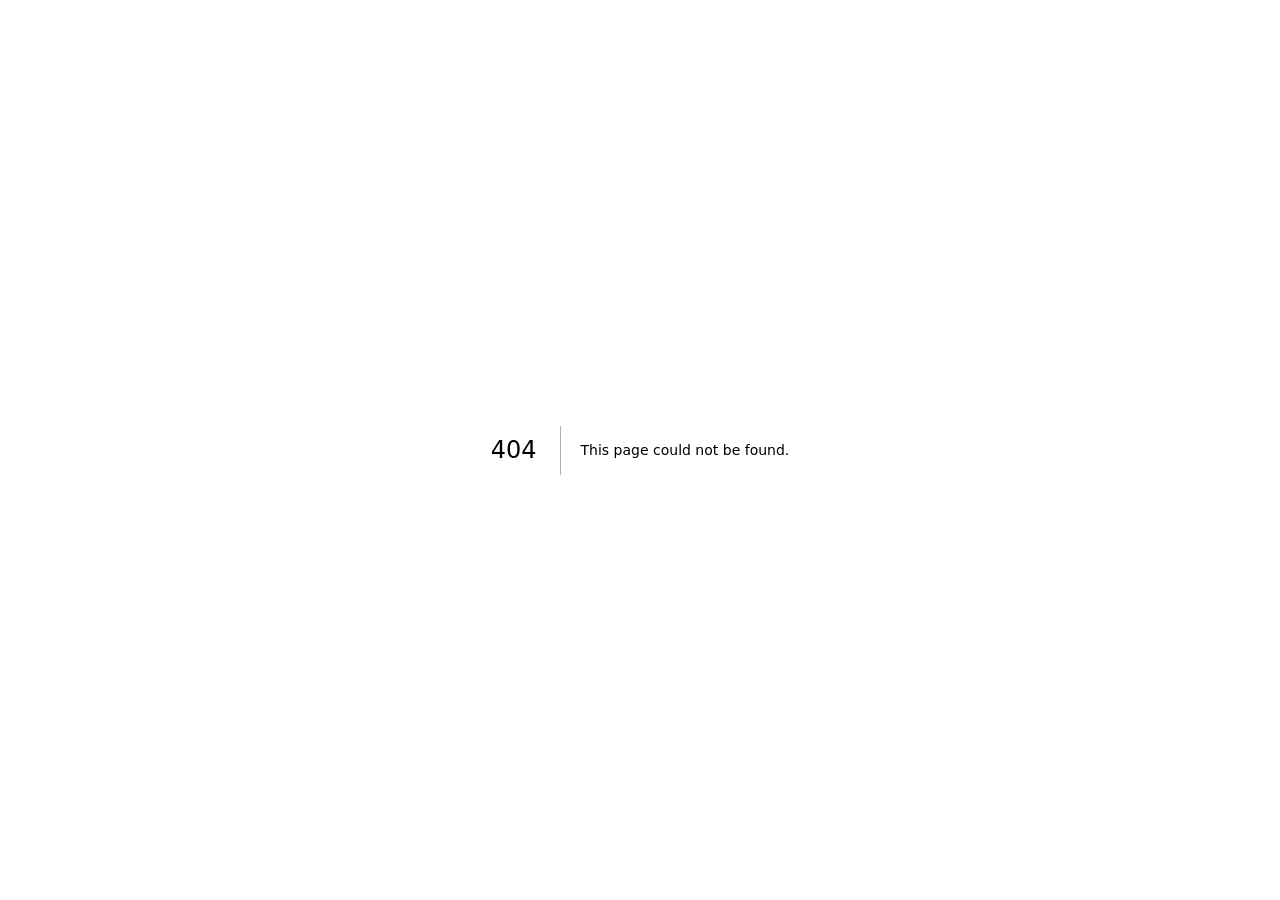
==== commit 783c71cd: "Fix GitHub Pages base path" ====
--- a/404/index.html
+++ b/404/index.html
@@ -1,8 +1,8 @@
-<!DOCTYPE html><!--xGvPrdmE598zjME_dV7bC--><html lang="pt-BR"><head><meta charSet="utf-8"/><meta name="viewport" content="width=device-width, initial-scale=1"/><link rel="stylesheet" href="/_next/static/css/6b3531312c158960.css" data-precedence="next"/><link rel="preload" as="script" fetchPriority="low" href="/_next/static/chunks/webpack-1017649d66d1259f.js"/><script src="/_next/static/chunks/4bd1b696-c023c6e3521b1417.js" async=""></script><script src="/_next/static/chunks/255-81ba70bd132d3eed.js" async=""></script><script src="/_next/static/chunks/main-app-1fff531c7bb2194e.js" async=""></script><script src="/_next/static/chunks/44530001-841e3dca2e3e1a0b.js" async=""></script><script src="/_next/static/chunks/445-98592b2de2373aa4.js" async=""></script><script src="/_next/static/chunks/app/layout-c1b0266909528e82.js" async=""></script><meta name="robots" content="noindex"/><link rel="preconnect" href="https://fonts.googleapis.com"/><link rel="preconnect" href="https://fonts.gstatic.com" crossorigin=""/><title>404: This page could not be found.</title><title>Cockpit Mat &amp; Isa | 03/09/2026</title><meta name="description" content="Cockpit do casamento Mat &amp; Isa"/><link href="https://fonts.googleapis.com/css2?family=Fraunces:opsz,wght@9..144,400;9..144,500;9..144,600&amp;family=DM+Sans:wght@400;500;600;700&amp;display=swap" rel="stylesheet"/><script>
+<!DOCTYPE html><!--xGvPrdmE598zjME_dV7bC--><html lang="pt-BR"><head><meta charSet="utf-8"/><meta name="viewport" content="width=device-width, initial-scale=1"/><link rel="stylesheet" href="/dashboard-casamento/_next/static/css/6b3531312c158960.css" data-precedence="next"/><link rel="preload" as="script" fetchPriority="low" href="/dashboard-casamento/_next/static/chunks/webpack-1017649d66d1259f.js"/><script src="/dashboard-casamento/_next/static/chunks/4bd1b696-c023c6e3521b1417.js" async=""></script><script src="/dashboard-casamento/_next/static/chunks/255-81ba70bd132d3eed.js" async=""></script><script src="/dashboard-casamento/_next/static/chunks/main-app-1fff531c7bb2194e.js" async=""></script><script src="/dashboard-casamento/_next/static/chunks/44530001-841e3dca2e3e1a0b.js" async=""></script><script src="/dashboard-casamento/_next/static/chunks/445-98592b2de2373aa4.js" async=""></script><script src="/dashboard-casamento/_next/static/chunks/app/layout-c1b0266909528e82.js" async=""></script><meta name="robots" content="noindex"/><link rel="preconnect" href="https://fonts.googleapis.com"/><link rel="preconnect" href="https://fonts.gstatic.com" crossorigin=""/><title>404: This page could not be found.</title><title>Cockpit Mat &amp; Isa | 03/09/2026</title><meta name="description" content="Cockpit do casamento Mat &amp; Isa"/><link href="https://fonts.googleapis.com/css2?family=Fraunces:opsz,wght@9..144,400;9..144,500;9..144,600&amp;family=DM+Sans:wght@400;500;600;700&amp;display=swap" rel="stylesheet"/><script>
 (function() {
   try {
     var stored = localStorage.getItem('theme');
     if (stored === 'dark') document.documentElement.classList.add('dark');
   } catch (e) {}
 })();
-</script><script src="/_next/static/chunks/polyfills-42372ed130431b0a.js" noModule=""></script></head><body><div hidden=""><!--$--><!--/$--></div><div style="font-family:system-ui,&quot;Segoe UI&quot;,Roboto,Helvetica,Arial,sans-serif,&quot;Apple Color Emoji&quot;,&quot;Segoe UI Emoji&quot;;height:100vh;text-align:center;display:flex;flex-direction:column;align-items:center;justify-content:center"><div><style>body{color:#000;background:#fff;margin:0}.next-error-h1{border-right:1px solid rgba(0,0,0,.3)}@media (prefers-color-scheme:dark){body{color:#fff;background:#000}.next-error-h1{border-right:1px solid rgba(255,255,255,.3)}}</style><h1 class="next-error-h1" style="display:inline-block;margin:0 20px 0 0;padding:0 23px 0 0;font-size:24px;font-weight:500;vertical-align:top;line-height:49px">404</h1><div style="display:inline-block"><h2 style="font-size:14px;font-weight:400;line-height:49px;margin:0">This page could not be found.</h2></div></div></div><!--$--><!--/$--><script src="/_next/static/chunks/webpack-1017649d66d1259f.js" id="_R_" async=""></script><script>(self.__next_f=self.__next_f||[]).push([0])</script><script>self.__next_f.push([1,"1:\"$Sreact.fragment\"\n2:I[4213,[\"730\",\"static/chunks/44530001-841e3dca2e3e1a0b.js\",\"445\",\"static/chunks/445-98592b2de2373aa4.js\",\"177\",\"static/chunks/app/layout-c1b0266909528e82.js\"],\"StoreProvider\"]\n3:I[9766,[],\"\"]\n4:I[8924,[],\"\"]\n5:I[4431,[],\"OutletBoundary\"]\n7:I[5278,[],\"AsyncMetadataOutlet\"]\n9:I[4431,[],\"ViewportBoundary\"]\nb:I[4431,[],\"MetadataBoundary\"]\nc:\"$Sreact.suspense\"\ne:I[7150,[],\"\"]\n:HL[\"/_next/static/css/6b3531312c158960.css\",\"style\"]\n"])</script><script>self.__next_f.push([1,"0:{\"P\":null,\"b\":\"xGvPrdmE598zjME_dV7bC\",\"p\":\"\",\"c\":[\"\",\"_not-found\",\"\"],\"i\":false,\"f\":[[[\"\",{\"children\":[\"/_not-found\",{\"children\":[\"__PAGE__\",{}]}]},\"$undefined\",\"$undefined\",true],[\"\",[\"$\",\"$1\",\"c\",{\"children\":[[[\"$\",\"link\",\"0\",{\"rel\":\"stylesheet\",\"href\":\"/_next/static/css/6b3531312c158960.css\",\"precedence\":\"next\",\"crossOrigin\":\"$undefined\",\"nonce\":\"$undefined\"}]],[\"$\",\"html\",null,{\"lang\":\"pt-BR\",\"suppressHydrationWarning\":true,\"children\":[[\"$\",\"head\",null,{\"children\":[[\"$\",\"link\",null,{\"rel\":\"preconnect\",\"href\":\"https://fonts.googleapis.com\"}],[\"$\",\"link\",null,{\"rel\":\"preconnect\",\"href\":\"https://fonts.gstatic.com\",\"crossOrigin\":\"\"}],[\"$\",\"link\",null,{\"href\":\"https://fonts.googleapis.com/css2?family=Fraunces:opsz,wght@9..144,400;9..144,500;9..144,600\u0026family=DM+Sans:wght@400;500;600;700\u0026display=swap\",\"rel\":\"stylesheet\"}],[\"$\",\"script\",null,{\"dangerouslySetInnerHTML\":{\"__html\":\"\\n(function() {\\n  try {\\n    var stored = localStorage.getItem('theme');\\n    if (stored === 'dark') document.documentElement.classList.add('dark');\\n  } catch (e) {}\\n})();\\n\"}}]]}],[\"$\",\"body\",null,{\"children\":[\"$\",\"$L2\",null,{\"children\":[\"$\",\"$L3\",null,{\"parallelRouterKey\":\"children\",\"error\":\"$undefined\",\"errorStyles\":\"$undefined\",\"errorScripts\":\"$undefined\",\"template\":[\"$\",\"$L4\",null,{}],\"templateStyles\":\"$undefined\",\"templateScripts\":\"$undefined\",\"notFound\":\"$undefined\",\"forbidden\":\"$undefined\",\"unauthorized\":\"$undefined\"}]}]}]]}]]}],{\"children\":[\"/_not-found\",[\"$\",\"$1\",\"c\",{\"children\":[null,[\"$\",\"$L3\",null,{\"parallelRouterKey\":\"children\",\"error\":\"$undefined\",\"errorStyles\":\"$undefined\",\"errorScripts\":\"$undefined\",\"template\":[\"$\",\"$L4\",null,{}],\"templateStyles\":\"$undefined\",\"templateScripts\":\"$undefined\",\"notFound\":\"$undefined\",\"forbidden\":\"$undefined\",\"unauthorized\":\"$undefined\"}]]}],{\"children\":[\"__PAGE__\",[\"$\",\"$1\",\"c\",{\"children\":[[[\"$\",\"title\",null,{\"children\":\"404: This page could not be found.\"}],[\"$\",\"div\",null,{\"style\":{\"fontFamily\":\"system-ui,\\\"Segoe UI\\\",Roboto,Helvetica,Arial,sans-serif,\\\"Apple Color Emoji\\\",\\\"Segoe UI Emoji\\\"\",\"height\":\"100vh\",\"textAlign\":\"center\",\"display\":\"flex\",\"flexDirection\":\"column\",\"alignItems\":\"center\",\"justifyContent\":\"center\"},\"children\":[\"$\",\"div\",null,{\"children\":[[\"$\",\"style\",null,{\"dangerouslySetInnerHTML\":{\"__html\":\"body{color:#000;background:#fff;margin:0}.next-error-h1{border-right:1px solid rgba(0,0,0,.3)}@media (prefers-color-scheme:dark){body{color:#fff;background:#000}.next-error-h1{border-right:1px solid rgba(255,255,255,.3)}}\"}}],[\"$\",\"h1\",null,{\"className\":\"next-error-h1\",\"style\":{\"display\":\"inline-block\",\"margin\":\"0 20px 0 0\",\"padding\":\"0 23px 0 0\",\"fontSize\":24,\"fontWeight\":500,\"verticalAlign\":\"top\",\"lineHeight\":\"49px\"},\"children\":404}],[\"$\",\"div\",null,{\"style\":{\"display\":\"inline-block\"},\"children\":[\"$\",\"h2\",null,{\"style\":{\"fontSize\":14,\"fontWeight\":400,\"lineHeight\":\"49px\",\"margin\":0},\"children\":\"This page could not be found.\"}]}]]}]}]],null,[\"$\",\"$L5\",null,{\"children\":[\"$L6\",[\"$\",\"$L7\",null,{\"promise\":\"$@8\"}]]}]]}],{},null,false]},null,false]},null,false],[\"$\",\"$1\",\"h\",{\"children\":[[\"$\",\"meta\",null,{\"name\":\"robots\",\"content\":\"noindex\"}],[[\"$\",\"$L9\",null,{\"children\":\"$La\"}],null],[\"$\",\"$Lb\",null,{\"children\":[\"$\",\"div\",null,{\"hidden\":true,\"children\":[\"$\",\"$c\",null,{\"fallback\":null,\"children\":\"$Ld\"}]}]}]]}],false]],\"m\":\"$undefined\",\"G\":[\"$e\",[]],\"s\":false,\"S\":true}\n"])</script><script>self.__next_f.push([1,"a:[[\"$\",\"meta\",\"0\",{\"charSet\":\"utf-8\"}],[\"$\",\"meta\",\"1\",{\"name\":\"viewport\",\"content\":\"width=device-width, initial-scale=1\"}]]\n6:null\n"])</script><script>self.__next_f.push([1,"8:{\"metadata\":[[\"$\",\"title\",\"0\",{\"children\":\"Cockpit Mat \u0026 Isa | 03/09/2026\"}],[\"$\",\"meta\",\"1\",{\"name\":\"description\",\"content\":\"Cockpit do casamento Mat \u0026 Isa\"}]],\"error\":null,\"digest\":\"$undefined\"}\n"])</script><script>self.__next_f.push([1,"d:\"$8:metadata\"\n"])</script></body></html>+</script><script src="/dashboard-casamento/_next/static/chunks/polyfills-42372ed130431b0a.js" noModule=""></script></head><body><div hidden=""><!--$--><!--/$--></div><div style="font-family:system-ui,&quot;Segoe UI&quot;,Roboto,Helvetica,Arial,sans-serif,&quot;Apple Color Emoji&quot;,&quot;Segoe UI Emoji&quot;;height:100vh;text-align:center;display:flex;flex-direction:column;align-items:center;justify-content:center"><div><style>body{color:#000;background:#fff;margin:0}.next-error-h1{border-right:1px solid rgba(0,0,0,.3)}@media (prefers-color-scheme:dark){body{color:#fff;background:#000}.next-error-h1{border-right:1px solid rgba(255,255,255,.3)}}</style><h1 class="next-error-h1" style="display:inline-block;margin:0 20px 0 0;padding:0 23px 0 0;font-size:24px;font-weight:500;vertical-align:top;line-height:49px">404</h1><div style="display:inline-block"><h2 style="font-size:14px;font-weight:400;line-height:49px;margin:0">This page could not be found.</h2></div></div></div><!--$--><!--/$--><script src="/dashboard-casamento/_next/static/chunks/webpack-1017649d66d1259f.js" id="_R_" async=""></script><script>(self.__next_f=self.__next_f||[]).push([0])</script><script>self.__next_f.push([1,"1:\"$Sreact.fragment\"\n2:I[4213,[\"730\",\"static/chunks/44530001-841e3dca2e3e1a0b.js\",\"445\",\"static/chunks/445-98592b2de2373aa4.js\",\"177\",\"static/chunks/app/layout-c1b0266909528e82.js\"],\"StoreProvider\"]\n3:I[9766,[],\"\"]\n4:I[8924,[],\"\"]\n5:I[4431,[],\"OutletBoundary\"]\n7:I[5278,[],\"AsyncMetadataOutlet\"]\n9:I[4431,[],\"ViewportBoundary\"]\nb:I[4431,[],\"MetadataBoundary\"]\nc:\"$Sreact.suspense\"\ne:I[7150,[],\"\"]\n:HL[\"/dashboard-casamento/_next/static/css/6b3531312c158960.css\",\"style\"]\n"])</script><script>self.__next_f.push([1,"0:{\"P\":null,\"b\":\"xGvPrdmE598zjME_dV7bC\",\"p\":\"\",\"c\":[\"\",\"_not-found\",\"\"],\"i\":false,\"f\":[[[\"\",{\"children\":[\"/_not-found\",{\"children\":[\"__PAGE__\",{}]}]},\"$undefined\",\"$undefined\",true],[\"\",[\"$\",\"$1\",\"c\",{\"children\":[[[\"$\",\"link\",\"0\",{\"rel\":\"stylesheet\",\"href\":\"/dashboard-casamento/_next/static/css/6b3531312c158960.css\",\"precedence\":\"next\",\"crossOrigin\":\"$undefined\",\"nonce\":\"$undefined\"}]],[\"$\",\"html\",null,{\"lang\":\"pt-BR\",\"suppressHydrationWarning\":true,\"children\":[[\"$\",\"head\",null,{\"children\":[[\"$\",\"link\",null,{\"rel\":\"preconnect\",\"href\":\"https://fonts.googleapis.com\"}],[\"$\",\"link\",null,{\"rel\":\"preconnect\",\"href\":\"https://fonts.gstatic.com\",\"crossOrigin\":\"\"}],[\"$\",\"link\",null,{\"href\":\"https://fonts.googleapis.com/css2?family=Fraunces:opsz,wght@9..144,400;9..144,500;9..144,600\u0026family=DM+Sans:wght@400;500;600;700\u0026display=swap\",\"rel\":\"stylesheet\"}],[\"$\",\"script\",null,{\"dangerouslySetInnerHTML\":{\"__html\":\"\\n(function() {\\n  try {\\n    var stored = localStorage.getItem('theme');\\n    if (stored === 'dark') document.documentElement.classList.add('dark');\\n  } catch (e) {}\\n})();\\n\"}}]]}],[\"$\",\"body\",null,{\"children\":[\"$\",\"$L2\",null,{\"children\":[\"$\",\"$L3\",null,{\"parallelRouterKey\":\"children\",\"error\":\"$undefined\",\"errorStyles\":\"$undefined\",\"errorScripts\":\"$undefined\",\"template\":[\"$\",\"$L4\",null,{}],\"templateStyles\":\"$undefined\",\"templateScripts\":\"$undefined\",\"notFound\":\"$undefined\",\"forbidden\":\"$undefined\",\"unauthorized\":\"$undefined\"}]}]}]]}]]}],{\"children\":[\"/_not-found\",[\"$\",\"$1\",\"c\",{\"children\":[null,[\"$\",\"$L3\",null,{\"parallelRouterKey\":\"children\",\"error\":\"$undefined\",\"errorStyles\":\"$undefined\",\"errorScripts\":\"$undefined\",\"template\":[\"$\",\"$L4\",null,{}],\"templateStyles\":\"$undefined\",\"templateScripts\":\"$undefined\",\"notFound\":\"$undefined\",\"forbidden\":\"$undefined\",\"unauthorized\":\"$undefined\"}]]}],{\"children\":[\"__PAGE__\",[\"$\",\"$1\",\"c\",{\"children\":[[[\"$\",\"title\",null,{\"children\":\"404: This page could not be found.\"}],[\"$\",\"div\",null,{\"style\":{\"fontFamily\":\"system-ui,\\\"Segoe UI\\\",Roboto,Helvetica,Arial,sans-serif,\\\"Apple Color Emoji\\\",\\\"Segoe UI Emoji\\\"\",\"height\":\"100vh\",\"textAlign\":\"center\",\"display\":\"flex\",\"flexDirection\":\"column\",\"alignItems\":\"center\",\"justifyContent\":\"center\"},\"children\":[\"$\",\"div\",null,{\"children\":[[\"$\",\"style\",null,{\"dangerouslySetInnerHTML\":{\"__html\":\"body{color:#000;background:#fff;margin:0}.next-error-h1{border-right:1px solid rgba(0,0,0,.3)}@media (prefers-color-scheme:dark){body{color:#fff;background:#000}.next-error-h1{border-right:1px solid rgba(255,255,255,.3)}}\"}}],[\"$\",\"h1\",null,{\"className\":\"next-error-h1\",\"style\":{\"display\":\"inline-block\",\"margin\":\"0 20px 0 0\",\"padding\":\"0 23px 0 0\",\"fontSize\":24,\"fontWeight\":500,\"verticalAlign\":\"top\",\"lineHeight\":\"49px\"},\"children\":404}],[\"$\",\"div\",null,{\"style\":{\"display\":\"inline-block\"},\"children\":[\"$\",\"h2\",null,{\"style\":{\"fontSize\":14,\"fontWeight\":400,\"lineHeight\":\"49px\",\"margin\":0},\"children\":\"This page could not be found.\"}]}]]}]}]],null,[\"$\",\"$L5\",null,{\"children\":[\"$L6\",[\"$\",\"$L7\",null,{\"promise\":\"$@8\"}]]}]]}],{},null,false]},null,false]},null,false],[\"$\",\"$1\",\"h\",{\"children\":[[\"$\",\"meta\",null,{\"name\":\"robots\",\"content\":\"noindex\"}],[[\"$\",\"$L9\",null,{\"children\":\"$La\"}],null],[\"$\",\"$Lb\",null,{\"children\":[\"$\",\"div\",null,{\"hidden\":true,\"children\":[\"$\",\"$c\",null,{\"fallback\":null,\"children\":\"$Ld\"}]}]}]]}],false]],\"m\":\"$undefined\",\"G\":[\"$e\",[]],\"s\":false,\"S\":true}\n"])</script><script>self.__next_f.push([1,"a:[[\"$\",\"meta\",\"0\",{\"charSet\":\"utf-8\"}],[\"$\",\"meta\",\"1\",{\"name\":\"viewport\",\"content\":\"width=device-width, initial-scale=1\"}]]\n6:null\n"])</script><script>self.__next_f.push([1,"8:{\"metadata\":[[\"$\",\"title\",\"0\",{\"children\":\"Cockpit Mat \u0026 Isa | 03/09/2026\"}],[\"$\",\"meta\",\"1\",{\"name\":\"description\",\"content\":\"Cockpit do casamento Mat \u0026 Isa\"}]],\"error\":null,\"digest\":\"$undefined\"}\n"])</script><script>self.__next_f.push([1,"d:\"$8:metadata\"\n"])</script></body></html>
